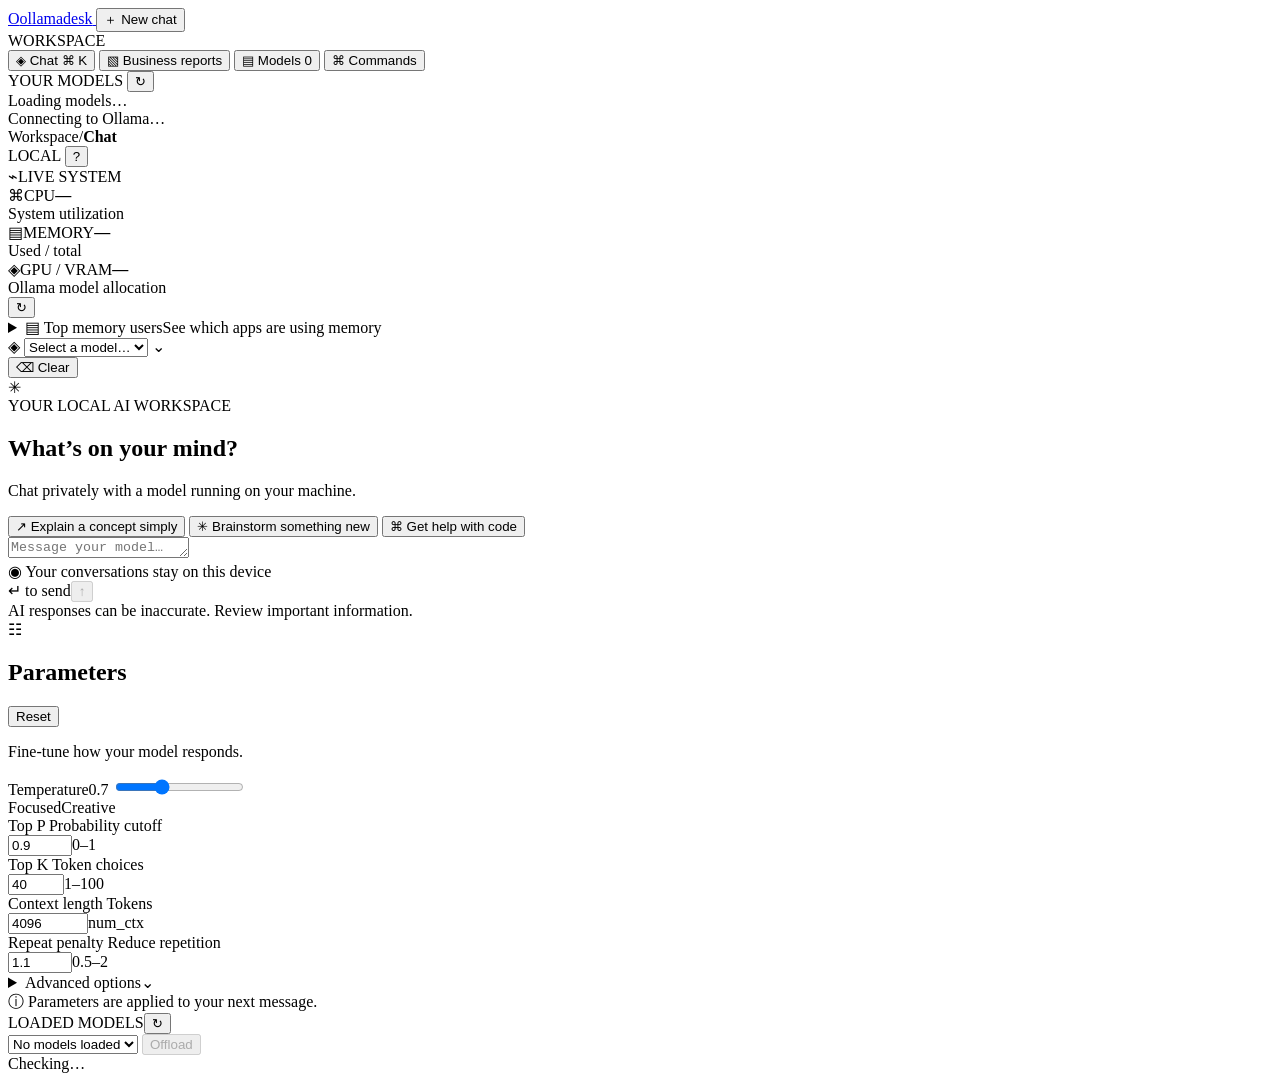
==== wwwroot/index.html @ 1260ae4b "Init commit" ====
<!doctype html>
<html lang="en">
<head>
  <meta charset="utf-8">
  <meta name="viewport" content="width=device-width, initial-scale=1">
  <meta name="theme-color" content="#101112">
  <title>Ollama Desk</title>
  <link rel="stylesheet" href="/styles.css">
  <script src="/app.js" defer></script>
</head>
<body>
  <div class="app-shell">
    <aside class="sidebar">
      <a class="brand" href="/" aria-label="Ollama Desk home">
        <span class="brand-mark">O</span><span>ollama<span class="brand-light">desk</span></span>
      </a>
      <button class="new-chat" id="newChat"><span>＋</span> New chat</button>
      <div class="side-label">WORKSPACE</div>
      <button class="nav-item active" id="chatNav"><span class="nav-icon">◈</span> Chat <span class="nav-shortcut">⌘ K</span></button>
      <button class="nav-item" id="reportsNav"><span class="nav-icon">▧</span> Business reports</button>
      <button class="nav-item" id="scrollModels"><span class="nav-icon">▤</span> Models <span class="count-pill" id="modelCount">0</span></button>
      <button class="nav-item" id="openCommands"><span class="nav-icon">⌘</span> Commands</button>
      <div class="side-label model-label">YOUR MODELS <button id="refreshModels" class="icon-button" title="Refresh models">↻</button></div>
      <div id="sidebarModels" class="sidebar-models"><div class="side-empty">Loading models…</div></div>
      <div class="sidebar-bottom">
        <div class="connection"><span class="status-dot" id="statusDot"></span><span id="connectionText">Connecting to Ollama…</span></div>
        <div class="connection-url" id="connectionUrl"></div>
      </div>
    </aside>

    <main class="main-content">
      <header class="topbar">
        <div class="breadcrumb"><span>Workspace</span><span class="crumb-sep">/</span><strong id="pageTitle">Chat</strong></div>
        <div class="top-actions">
          <span class="local-badge"><span></span> LOCAL</span>
          <button class="icon-button help-button" id="openAbout" title="About Ollama Desk">?</button>
        </div>
      </header>

      <section class="monitor-strip" aria-label="System monitor">
        <div class="monitor-heading"><span class="pulse-icon">⌁</span><span>LIVE SYSTEM</span><span class="live-dot"></span></div>
        <div class="metric-card">
          <div class="metric-head"><span class="metric-icon cpu-icon">⌘</span><span>CPU</span><strong id="cpuValue">—</strong></div>
          <div class="meter"><span id="cpuMeter"></span></div><div class="metric-caption" id="cpuCaption">System utilization</div>
        </div>
        <div class="metric-card">
          <div class="metric-head"><span class="metric-icon memory-icon">▤</span><span>MEMORY</span><strong id="memoryValue">—</strong></div>
          <div class="meter"><span id="memoryMeter"></span></div><div class="metric-caption" id="memoryCaption">Used / total</div>
        </div>
        <div class="metric-card">
          <div class="metric-head"><span class="metric-icon gpu-icon">◈</span><span>GPU / VRAM</span><strong id="gpuValue">—</strong></div>
          <div class="meter gpu-meter"><span id="gpuMeter"></span></div><div class="metric-caption" id="gpuCaption">Ollama model allocation</div>
        </div>
        <button class="monitor-refresh" id="refreshMetrics" title="Refresh system metrics">↻</button>
      </section>

      <details class="memory-users">
        <summary><span>▤ Top memory users</span><span id="memoryUsersSummary">See which apps are using memory</span></summary>
        <div id="memoryUsersList" class="memory-users-list"><div class="side-empty">Collecting process memory…</div></div>
        <p id="memoryAdvice" class="memory-advice"></p>
      </details>

      <div class="content-grid" id="contentGrid">
        <section class="chat-column" id="chatColumn">
          <div class="chat-toolbar">
            <div class="selected-model">
              <span class="model-orb">◈</span>
              <select id="chatModel" aria-label="Select chat model"><option value="">Select a model…</option></select>
              <span class="select-chevron">⌄</span>
            </div>
            <div class="chat-tools"><button class="tool-button" id="clearChat" title="Clear conversation">⌫ <span>Clear</span></button></div>
          </div>
          <div id="chatMessages" class="chat-messages">
            <div class="welcome" id="welcome">
              <div class="welcome-glyph">✳</div>
              <div class="eyebrow">YOUR LOCAL AI WORKSPACE</div>
              <h1>What’s on your mind?</h1>
              <p>Chat privately with a model running on your machine.</p>
              <div class="suggestions">
                <button class="suggestion" data-prompt="Explain a concept to me like I’m new to it."><span>↗</span> Explain a concept simply</button>
                <button class="suggestion" data-prompt="Help me brainstorm ideas for a side project."><span>✳</span> Brainstorm something new</button>
                <button class="suggestion" data-prompt="Write a short Python script that organizes files by extension."><span>⌘</span> Get help with code</button>
              </div>
            </div>
          </div>
          <form id="chatForm" class="composer">
            <textarea id="messageInput" rows="1" placeholder="Message your model…" aria-label="Message your model"></textarea>
            <div class="composer-footer">
              <span class="privacy-note"><span>◉</span> Your conversations stay on this device</span>
              <div class="composer-actions"><span class="enter-hint">↵ to send</span><button id="sendButton" class="send-button" type="submit" title="Send message" disabled>↑</button></div>
            </div>
          </form>
          <div class="chat-footnote">AI responses can be inaccurate. Review important information.</div>
        </section>

        <section id="reportsColumn" class="reports-column" hidden>
          <div class="reports-header">
            <div class="eyebrow">LOCAL SQLITE · READ-ONLY REPORTING</div>
            <h1>Ask your business data</h1>
            <p>Ask a question in plain language. Your selected Ollama model writes a read-only query and returns the matching rows.</p>
            <div class="report-database-status"><span class="status-dot connected"></span><span id="reportDatabaseStatus">Loading database schema…</span></div>
          </div>
          <div class="report-schema-wrap">
            <details class="report-schema-details">
              <summary>Available tables and columns</summary>
              <div id="reportSchema" class="report-schema">Loading schema…</div>
            </details>
          </div>
          <div id="reportFeed" class="report-feed">
            <div id="reportWelcome" class="report-welcome">
              <h2>Try a question</h2>
              <p>This starter database contains sample sales, customers, regions, products, and orders.</p>
              <div class="report-suggestions">
                <button class="report-suggestion" data-report-question="What was total completed sales by region?">Completed sales by region</button>
                <button class="report-suggestion" data-report-question="Show monthly completed sales for 2026.">Monthly sales in 2026</button>
                <button class="report-suggestion" data-report-question="Which products generated the most revenue?">Top products by revenue</button>
              </div>
            </div>
          </div>
          <form id="reportForm" class="report-composer">
            <textarea id="reportQuestion" rows="2" maxlength="2000" placeholder="Ask a question about sales, customers, products…" aria-label="Ask your business data"></textarea>
            <div class="report-composer-footer">
              <label for="reportModel" class="report-model-label">MODEL</label>
              <select id="reportModel" class="report-model-select" aria-label="Model for business reports"><option value="">Select a model…</option></select>
              <span class="privacy-note">Data stays on this computer</span>
              <button id="runReportButton" class="send-button" type="submit" title="Run report" disabled>↑</button>
            </div>
          </form>
          <div class="chat-footnote">Generated SQL is restricted to read-only queries. Check reports before using them for decisions.</div>
        </section>

        <aside class="settings-panel" id="settingsPanel">
          <div class="panel-title"><div><span class="panel-icon">☷</span><h2>Parameters</h2></div><button id="resetParams" class="text-button">Reset</button></div>
          <p class="panel-description">Fine-tune how your model responds.</p>
          <label class="range-label" for="temperature"><span>Temperature</span><span id="temperatureValue">0.7</span></label>
          <input class="range-input" id="temperature" type="range" min="0" max="2" step="0.1" value="0.7">
          <div class="range-hints"><span>Focused</span><span>Creative</span></div>
          <label class="field-label" for="topP">Top P <span>Probability cutoff</span></label>
          <div class="number-field"><input id="topP" type="number" min="0" max="1" step="0.05" value="0.9"><span>0–1</span></div>
          <label class="field-label" for="topK">Top K <span>Token choices</span></label>
          <div class="number-field"><input id="topK" type="number" min="1" max="100" step="1" value="40"><span>1–100</span></div>
          <label class="field-label" for="numCtx">Context length <span>Tokens</span></label>
          <div class="number-field"><input id="numCtx" type="number" min="512" max="131072" step="512" value="4096"><span>num_ctx</span></div>
          <label class="field-label" for="repeatPenalty">Repeat penalty <span>Reduce repetition</span></label>
          <div class="number-field"><input id="repeatPenalty" type="number" min="0.5" max="2" step="0.05" value="1.1"><span>0.5–2</span></div>
          <div class="advanced-divider"></div>
          <details class="advanced-options">
            <summary><span>Advanced options</span><span class="summary-chevron">⌄</span></summary>
            <label class="field-label" for="seed">Seed <span>Reproducible output</span></label>
            <div class="number-field"><input id="seed" type="number" placeholder="-1"><span>-1 = random</span></div>
          </details>
          <div class="settings-note"><span>ⓘ</span> Parameters are applied to your next message.</div>
          <div class="running-section">
            <div class="running-heading"><span>LOADED MODELS</span><button class="icon-button" id="refreshRunning" title="Refresh loaded models">↻</button></div>
            <div class="loaded-model-controls">
              <select id="runningModelSelect" class="command-select" aria-label="Select a loaded model to offload">
                <option value="">No models loaded</option>
              </select>
              <button id="unloadSelected" class="secondary-button unload-button" type="button" disabled>Offload</button>
            </div>
            <div id="runningModels" class="running-models"><div class="side-empty">Checking…</div></div>
          </div>
        </aside>
      </div>
    </main>
  </div>

  <div class="toast-region" id="toastRegion" aria-live="polite"></div>

  <dialog id="commandsDialog" class="dialog">
    <form method="dialog" class="dialog-top"><div><span class="panel-icon">⌘</span><h2>Ollama commands</h2></div><button class="icon-button close-dialog" aria-label="Close">×</button></form>
    <p class="dialog-description">Run common model-management actions against your local Ollama instance.</p>
    <label class="field-label" for="commandSelect">Action</label>
    <select id="commandSelect" class="command-select">
      <option value="pull">Pull a model</option><option value="show">Show model details</option>
      <option value="copy">Copy a model</option><option value="unload">Unload a running model</option>
      <option value="delete">Delete a model</option>
    </select>
    <div id="pullModelField" hidden>
      <label class="field-label" for="popularModelSelect">Model to pull</label>
      <select id="popularModelSelect" class="command-select">
        <option value="">Choose a popular model…</option>
        <option value="llama3.2:latest">Llama 3.2 · general purpose</option>
        <option value="qwen3.5:9b">Qwen 3.5 9B · general purpose</option>
        <option value="qwen3.5:4b">Qwen 3.5 4B · lightweight</option>
        <option value="deepseek-r1:8b">DeepSeek R1 8B · reasoning</option>
        <option value="gemma3:4b">Gemma 3 4B · lightweight</option>
        <option value="mistral:latest">Mistral · general purpose</option>
        <option value="phi4:latest">Phi 4 · reasoning</option>
        <option value="other">Other…</option>
      </select>
      <input id="otherPullModel" class="dialog-input other-model-input" placeholder="Enter a model name, e.g. llama3.2:latest" hidden>
    </div>
    <div id="namedModelField">
      <label class="field-label" id="commandModelLabel" for="commandModel">Model name</label>
      <input id="commandModel" class="dialog-input" placeholder="e.g. llama3.2:latest">
    </div>
    <div id="copyDestinationField" hidden><label class="field-label" for="copyDestination">New model name</label><input id="copyDestination" class="dialog-input" placeholder="e.g. my-llama-copy"></div>
    <div id="commandProgress" class="command-progress" hidden><div class="meter"><span id="commandProgressMeter"></span></div><p id="commandProgressText"></p></div>
    <pre id="commandResult" class="command-result" hidden></pre>
    <div class="dialog-actions"><button type="button" class="secondary-button" id="cancelCommand">Cancel</button><button type="button" class="primary-button" id="runCommand">Run command</button></div>
    <div class="command-safety">Commands are sent to Ollama’s local API. No arbitrary shell commands are executed.</div>
  </dialog>

  <dialog id="aboutDialog" class="dialog about-dialog">
    <form method="dialog" class="dialog-top"><div><span class="panel-icon">◈</span><h2>About Ollama Desk</h2></div><button class="icon-button close-dialog" aria-label="Close">×</button></form>
    <p class="dialog-description">A private, local interface for chatting with Ollama models, managing your model library, and keeping an eye on system resources.</p>
    <div class="about-facts"><span>Local by default</span><span>Built with ASP.NET Core</span><span>No account or cloud service required</span></div>
    <p class="command-safety">CPU and memory use system metrics. GPU utilization depends on hardware sensors; active model VRAM placement is shown when Ollama reports it.</p>
    <div class="dialog-actions"><button class="primary-button" value="close">Done</button></div>
  </dialog>
</body>
</html>
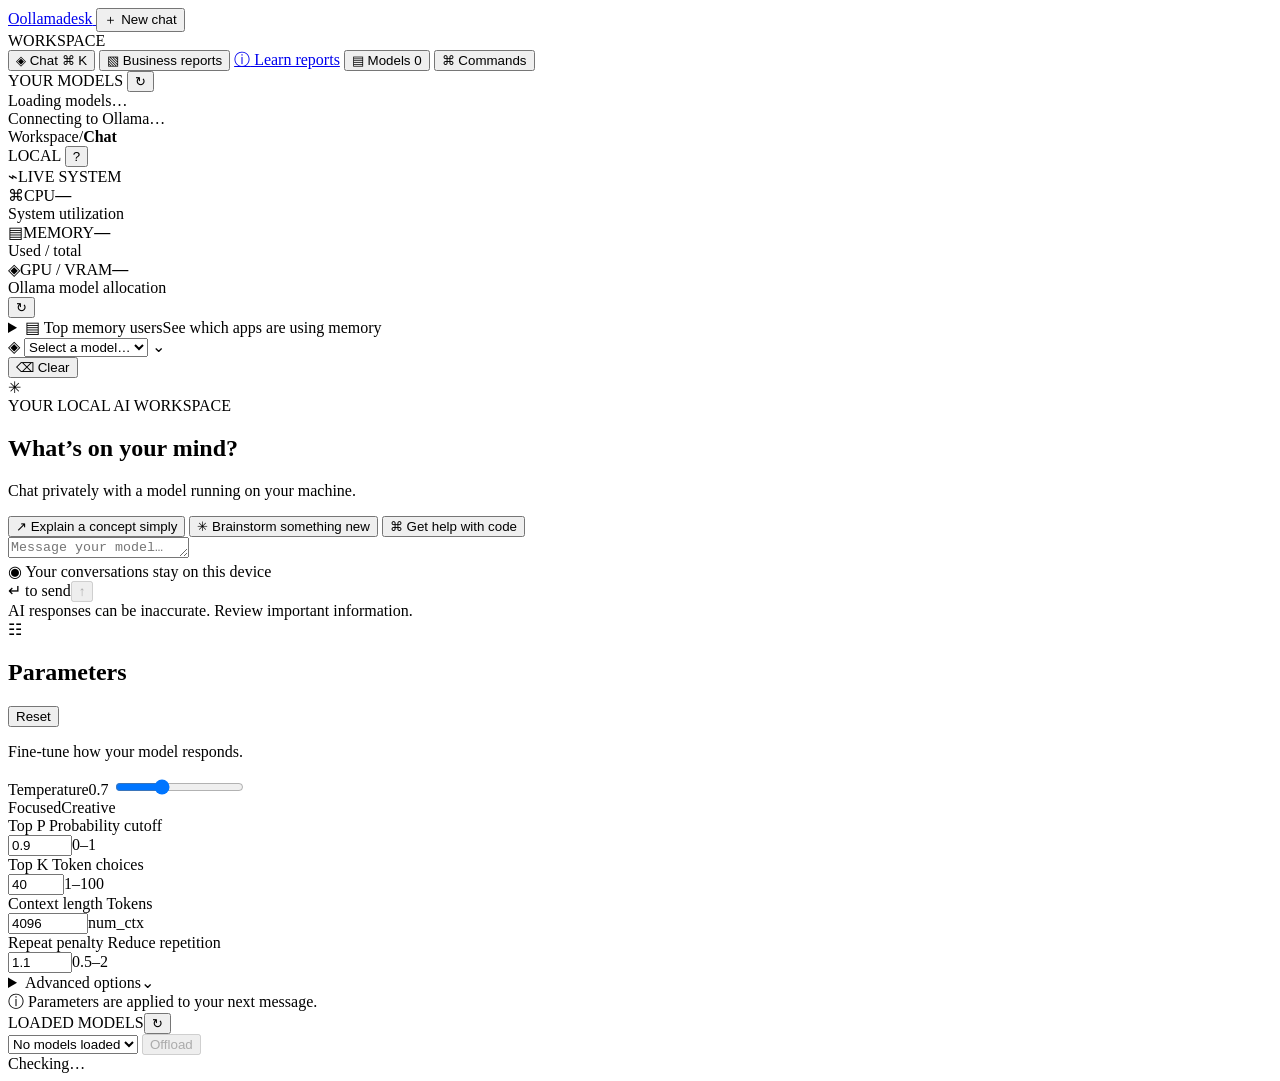
==== commit eddd1640: "Init commit" ====
--- a/wwwroot/index.html
+++ b/wwwroot/index.html
@@ -18,6 +18,7 @@
       <div class="side-label">WORKSPACE</div>
       <button class="nav-item active" id="chatNav"><span class="nav-icon">◈</span> Chat <span class="nav-shortcut">⌘ K</span></button>
       <button class="nav-item" id="reportsNav"><span class="nav-icon">▧</span> Business reports</button>
+      <a class="nav-item" href="/learning.html"><span class="nav-icon">ⓘ</span> Learn reports</a>
       <button class="nav-item" id="scrollModels"><span class="nav-icon">▤</span> Models <span class="count-pill" id="modelCount">0</span></button>
       <button class="nav-item" id="openCommands"><span class="nav-icon">⌘</span> Commands</button>
       <div class="side-label model-label">YOUR MODELS <button id="refreshModels" class="icon-button" title="Refresh models">↻</button></div>
@@ -120,9 +121,11 @@
           <form id="reportForm" class="report-composer">
             <textarea id="reportQuestion" rows="2" maxlength="2000" placeholder="Ask a question about sales, customers, products…" aria-label="Ask your business data"></textarea>
             <div class="report-composer-footer">
+              <label for="reportDatabase" class="report-model-label">DATABASE</label>
+              <select id="reportDatabase" class="report-model-select" aria-label="Database for business reports" disabled><option value="">Loading databases…</option></select>
               <label for="reportModel" class="report-model-label">MODEL</label>
               <select id="reportModel" class="report-model-select" aria-label="Model for business reports"><option value="">Select a model…</option></select>
-              <span class="privacy-note">Data stays on this computer</span>
+              <span class="privacy-note">Question and schema go to Ollama</span>
               <button id="runReportButton" class="send-button" type="submit" title="Run report" disabled>↑</button>
             </div>
           </form>
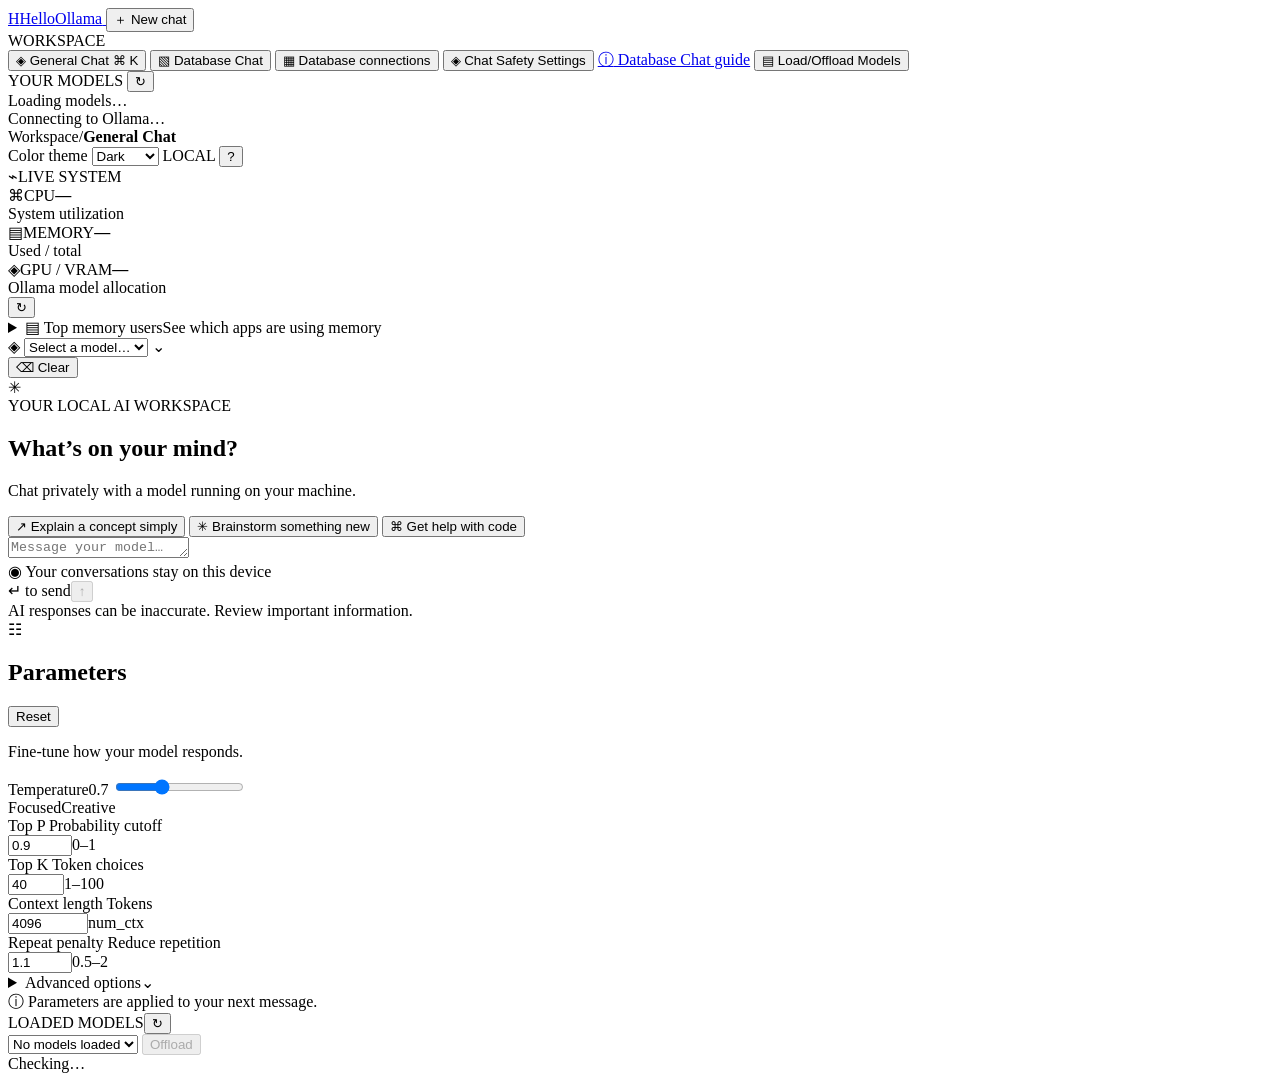
==== commit b3128864: "feat: Add database profile management and theme support - Introduced new project file for HelloOllam" ====
--- a/wwwroot/index.html
+++ b/wwwroot/index.html
@@ -4,23 +4,25 @@
   <meta charset="utf-8">
   <meta name="viewport" content="width=device-width, initial-scale=1">
   <meta name="theme-color" content="#101112">
-  <title>Ollama Desk</title>
-  <link rel="stylesheet" href="/styles.css">
-  <script src="/app.js" defer></script>
+  <title>HelloOllama</title>
+  <link rel="stylesheet" href="/styles.css?v=theme-and-safety-settings-fix">
+  <script src="/theme.js?v=theme-and-safety-settings-fix" defer></script>
+  <script src="/app.js?v=theme-and-safety-settings-fix" defer></script>
 </head>
 <body>
   <div class="app-shell">
     <aside class="sidebar">
-      <a class="brand" href="/" aria-label="Ollama Desk home">
-        <span class="brand-mark">O</span><span>ollama<span class="brand-light">desk</span></span>
+      <a class="brand" href="/" aria-label="HelloOllama home">
+        <span class="brand-mark">H</span><span>Hello<span class="brand-light">Ollama</span></span>
       </a>
       <button class="new-chat" id="newChat"><span>＋</span> New chat</button>
       <div class="side-label">WORKSPACE</div>
-      <button class="nav-item active" id="chatNav"><span class="nav-icon">◈</span> Chat <span class="nav-shortcut">⌘ K</span></button>
-      <button class="nav-item" id="reportsNav"><span class="nav-icon">▧</span> Business reports</button>
-      <a class="nav-item" href="/learning.html"><span class="nav-icon">ⓘ</span> Learn reports</a>
-      <button class="nav-item" id="scrollModels"><span class="nav-icon">▤</span> Models <span class="count-pill" id="modelCount">0</span></button>
-      <button class="nav-item" id="openCommands"><span class="nav-icon">⌘</span> Commands</button>
+      <button class="nav-item active" id="chatNav"><span class="nav-icon">◈</span> General Chat <span class="nav-shortcut">⌘ K</span></button>
+      <button class="nav-item" id="reportsNav"><span class="nav-icon">▧</span> Database Chat</button>
+      <button class="nav-item" id="databasesNav"><span class="nav-icon">▦</span> Database connections</button>
+      <button class="nav-item" id="safetyNav"><span class="nav-icon">◈</span> Chat Safety Settings</button>
+      <a class="nav-item" href="/learning.html"><span class="nav-icon">ⓘ</span> Database Chat guide</a>
+      <button class="nav-item" id="openCommands"><span class="nav-icon">▤</span> Load/Offload Models</button>
       <div class="side-label model-label">YOUR MODELS <button id="refreshModels" class="icon-button" title="Refresh models">↻</button></div>
       <div id="sidebarModels" class="sidebar-models"><div class="side-empty">Loading models…</div></div>
       <div class="sidebar-bottom">
@@ -31,10 +33,18 @@
 
     <main class="main-content">
       <header class="topbar">
-        <div class="breadcrumb"><span>Workspace</span><span class="crumb-sep">/</span><strong id="pageTitle">Chat</strong></div>
+        <div class="breadcrumb"><span>Workspace</span><span class="crumb-sep">/</span><strong id="pageTitle">General Chat</strong></div>
         <div class="top-actions">
+          <label class="theme-control">
+            <span class="sr-only">Color theme</span>
+            <select id="themeSelect" aria-label="Color theme" title="Color theme">
+              <option value="dark">Dark</option>
+              <option value="light">Light</option>
+              <option value="system">System</option>
+            </select>
+          </label>
           <span class="local-badge"><span></span> LOCAL</span>
-          <button class="icon-button help-button" id="openAbout" title="About Ollama Desk">?</button>
+          <button class="icon-button help-button" id="openAbout" title="About HelloOllama">?</button>
         </div>
       </header>
 
@@ -96,9 +106,9 @@
 
         <section id="reportsColumn" class="reports-column" hidden>
           <div class="reports-header">
-            <div class="eyebrow">LOCAL SQLITE · READ-ONLY REPORTING</div>
+            <div class="eyebrow">LOCAL DATABASES · READ-ONLY REPORTING</div>
             <h1>Ask your business data</h1>
-            <p>Ask a question in plain language. Your selected Ollama model writes a read-only query and returns the matching rows.</p>
+            <p>Ask a question in plain language. Each report is independent, so include specific names or IDs instead of relying on earlier questions.</p>
             <div class="report-database-status"><span class="status-dot connected"></span><span id="reportDatabaseStatus">Loading database schema…</span></div>
           </div>
           <div class="report-schema-wrap">
@@ -106,6 +116,10 @@
               <summary>Available tables and columns</summary>
               <div id="reportSchema" class="report-schema">Loading schema…</div>
             </details>
+          </div>
+          <div id="reportSavedPrompts" class="report-saved-prompts" hidden>
+            <span class="report-saved-prompts-label">SAVED TEST PROMPTS</span>
+            <div id="reportSavedPromptList" class="report-suggestions"></div>
           </div>
           <div id="reportFeed" class="report-feed">
             <div id="reportWelcome" class="report-welcome">
@@ -130,6 +144,124 @@
             </div>
           </form>
           <div class="chat-footnote">Generated SQL is restricted to read-only queries. Check reports before using them for decisions.</div>
+        </section>
+
+        <section id="databaseConnectionsColumn" class="database-column" hidden>
+          <div class="database-page-header">
+            <div class="eyebrow">LOCAL DATABASE MANAGEMENT</div>
+            <h1>Database connections</h1>
+            <p>Add or remove database profiles for Database Chat. The database itself is never changed by profile management.</p>
+          </div>
+          <div class="database-page-grid">
+            <article class="database-panel">
+              <h2>Connect a database</h2>
+              <p class="database-manager-note">Connection strings are encrypted in local app storage. For SQL Server, use an account with read-only permissions.</p>
+              <form id="databaseProfileForm" class="database-profile-form">
+                <label>
+                  <span>PROFILE NAME</span>
+                  <input id="databaseProfileName" type="text" maxlength="100" required placeholder="Finance reporting">
+                </label>
+                <label>
+                  <span>DATABASE TYPE</span>
+                  <select id="databaseProfileProvider">
+                    <option value="sqlite">SQLite</option>
+                    <option value="sqlserver">SQL Server</option>
+                  </select>
+                </label>
+                <label class="database-connection-field">
+                  <span>CONNECTION STRING</span>
+                  <div class="database-connection-input">
+                    <input id="databaseProfileConnectionString" type="password" maxlength="4000" required autocomplete="new-password" spellcheck="false" placeholder="Data Source=/absolute/path/to/database.sqlite">
+                    <button id="toggleDatabaseConnectionString" class="text-button" type="button" aria-pressed="false">Show</button>
+                  </div>
+                </label>
+                <div class="database-profile-actions">
+                  <button class="report-retry" type="submit">Connect and save</button>
+                  <span id="databaseProfileStatus" class="report-meta" role="status"></span>
+                </div>
+              </form>
+            </article>
+            <article class="database-panel">
+              <h2>Available connections</h2>
+              <p class="database-manager-note">Built-in demos stay available. Edit saved profile guidance in Chat Safety Settings.</p>
+              <div id="databaseProfileList" class="database-profile-list"></div>
+            </article>
+          </div>
+        </section>
+
+        <section id="chatSafetyColumn" class="database-column" hidden>
+          <div class="database-page-header">
+            <div class="eyebrow">CHAT SAFETY SETTINGS</div>
+            <h1>Chat Safety Settings</h1>
+            <p>Set per-database context, reporting hints, validation guidance, and test prompts for Database Chat.</p>
+          </div>
+          <div class="database-safety-content">
+            <article class="database-panel">
+              <h2>Database profile</h2>
+              <label class="database-guidance-field" for="guidanceDatabaseSelect">
+                <span>SELECT A SAVED PROFILE</span>
+                <select id="guidanceDatabaseSelect" class="database-profile-select" aria-label="Select a saved database profile">
+                  <option value="">Loading profiles…</option>
+                </select>
+              </label>
+              <p id="chatSafetyEmpty" class="database-manager-note" hidden>No saved profiles yet. Add one in Database connections to configure its chat safety settings.</p>
+              <div class="database-safety-actions">
+                <label class="database-guidance-field">
+                  <span>LOCAL MODEL</span>
+                  <select id="databaseSafetySettingsModel" class="command-select" aria-label="Model for generating chat safety settings">
+                    <option value="">Select a model…</option>
+                  </select>
+                </label>
+                <button id="generateDatabaseSafetySettings" class="secondary-button" type="button" aria-label="Generate basic settings with AI">✳ Generate basic settings</button>
+                <span id="databaseSafetyGenerationStatus" class="report-meta" role="status"></span>
+              </div>
+              <p class="database-manager-note">Generation replaces the context, hints, validation, checklist, and test prompts below. Review the draft, then save it with the profile.</p>
+            </article>
+            <article id="databaseGuidancePanel" class="database-panel database-guidance-panel" hidden>
+              <div class="database-guidance-heading">
+                <h3 id="databaseGuidanceTitle">Database chat settings</h3>
+              </div>
+              <p class="database-manager-note">Context, hints, and validation notes are sent to the model as guidance, not enforced by the app. Saved test prompts appear in Database Chat.</p>
+              <form id="databaseGuidanceForm">
+                <label class="database-guidance-field">
+                  <span>DATABASE CONTEXT</span>
+                  <textarea id="databaseContext" maxlength="2000" rows="3" placeholder="Describe the purpose of this database and important business definitions."></textarea>
+                </label>
+                <label class="database-guidance-field">
+                  <span>HINTS FOR REPORTS</span>
+                  <textarea id="databaseHints" maxlength="2000" rows="3" placeholder="Add helpful join, date, status, or aggregation guidance."></textarea>
+                </label>
+                <label class="database-guidance-field">
+                  <span>VALIDATION GUIDANCE · INFORMATIONAL ONLY</span>
+                  <textarea id="databaseValidations" maxlength="2000" rows="3" placeholder="Explain what users should check in generated reports."></textarea>
+                </label>
+                <div class="database-guidance-section">
+                  <h4>To-do checklist</h4>
+                  <div id="databaseTodoList" class="database-editable-list"></div>
+                  <div class="database-add-item">
+                    <input id="newDatabaseTodo" type="text" maxlength="200" placeholder="Add a checklist item">
+                    <button id="addDatabaseTodo" class="secondary-button" type="button">Add item</button>
+                  </div>
+                </div>
+                <div class="database-guidance-section">
+                  <h4>Generate test prompts</h4>
+                  <p class="database-manager-note">Generate three example questions from this database's schema and guidance, review them, then save them with the profile.</p>
+                  <div class="database-prompt-generator">
+                    <button id="generateDatabaseTestPrompts" class="secondary-button" type="button" aria-label="Generate test prompts with AI">✳ Generate prompts</button>
+                  </div>
+                  <div id="databaseTestPromptList" class="database-editable-list"></div>
+                  <div class="database-add-item">
+                    <input id="newDatabaseTestPrompt" type="text" maxlength="200" placeholder="Add a test question">
+                    <button id="addDatabaseTestPrompt" class="secondary-button" type="button">Add prompt</button>
+                  </div>
+                </div>
+                <div class="database-profile-actions">
+                  <button id="saveDatabaseGuidance" class="report-retry" type="submit">Save with profile</button>
+                  <span id="databaseGuidanceStatus" class="report-meta" role="status"></span>
+                </div>
+              </form>
+            </article>
+          </div>
         </section>
 
         <aside class="settings-panel" id="settingsPanel">
@@ -159,7 +291,7 @@
               <select id="runningModelSelect" class="command-select" aria-label="Select a loaded model to offload">
                 <option value="">No models loaded</option>
               </select>
-              <button id="unloadSelected" class="secondary-button unload-button" type="button" disabled>Offload</button>
+              <button id="offloadSelected" class="secondary-button offload-button" type="button" disabled>Offload</button>
             </div>
             <div id="runningModels" class="running-models"><div class="side-empty">Checking…</div></div>
           </div>
@@ -171,12 +303,12 @@
   <div class="toast-region" id="toastRegion" aria-live="polite"></div>
 
   <dialog id="commandsDialog" class="dialog">
-    <form method="dialog" class="dialog-top"><div><span class="panel-icon">⌘</span><h2>Ollama commands</h2></div><button class="icon-button close-dialog" aria-label="Close">×</button></form>
-    <p class="dialog-description">Run common model-management actions against your local Ollama instance.</p>
+    <form method="dialog" class="dialog-top"><div><span class="panel-icon">▤</span><h2>Load/Offload Models</h2></div><button class="icon-button close-dialog" aria-label="Close">×</button></form>
+    <p class="dialog-description">Manage models on your local Ollama instance: pull, inspect, copy, offload, or delete them.</p>
     <label class="field-label" for="commandSelect">Action</label>
     <select id="commandSelect" class="command-select">
       <option value="pull">Pull a model</option><option value="show">Show model details</option>
-      <option value="copy">Copy a model</option><option value="unload">Unload a running model</option>
+      <option value="copy">Copy a model</option><option value="unload">Offload a running model</option>
       <option value="delete">Delete a model</option>
     </select>
     <div id="pullModelField" hidden>
@@ -202,11 +334,11 @@
     <div id="commandProgress" class="command-progress" hidden><div class="meter"><span id="commandProgressMeter"></span></div><p id="commandProgressText"></p></div>
     <pre id="commandResult" class="command-result" hidden></pre>
     <div class="dialog-actions"><button type="button" class="secondary-button" id="cancelCommand">Cancel</button><button type="button" class="primary-button" id="runCommand">Run command</button></div>
-    <div class="command-safety">Commands are sent to Ollama’s local API. No arbitrary shell commands are executed.</div>
+    <div class="command-safety">Model actions are sent to Ollama’s local API. No arbitrary shell commands are executed.</div>
   </dialog>
 
   <dialog id="aboutDialog" class="dialog about-dialog">
-    <form method="dialog" class="dialog-top"><div><span class="panel-icon">◈</span><h2>About Ollama Desk</h2></div><button class="icon-button close-dialog" aria-label="Close">×</button></form>
+    <form method="dialog" class="dialog-top"><div><span class="panel-icon">◈</span><h2>About HelloOllama</h2></div><button class="icon-button close-dialog" aria-label="Close">×</button></form>
     <p class="dialog-description">A private, local interface for chatting with Ollama models, managing your model library, and keeping an eye on system resources.</p>
     <div class="about-facts"><span>Local by default</span><span>Built with ASP.NET Core</span><span>No account or cloud service required</span></div>
     <p class="command-safety">CPU and memory use system metrics. GPU utilization depends on hardware sensors; active model VRAM placement is shown when Ollama reports it.</p>
